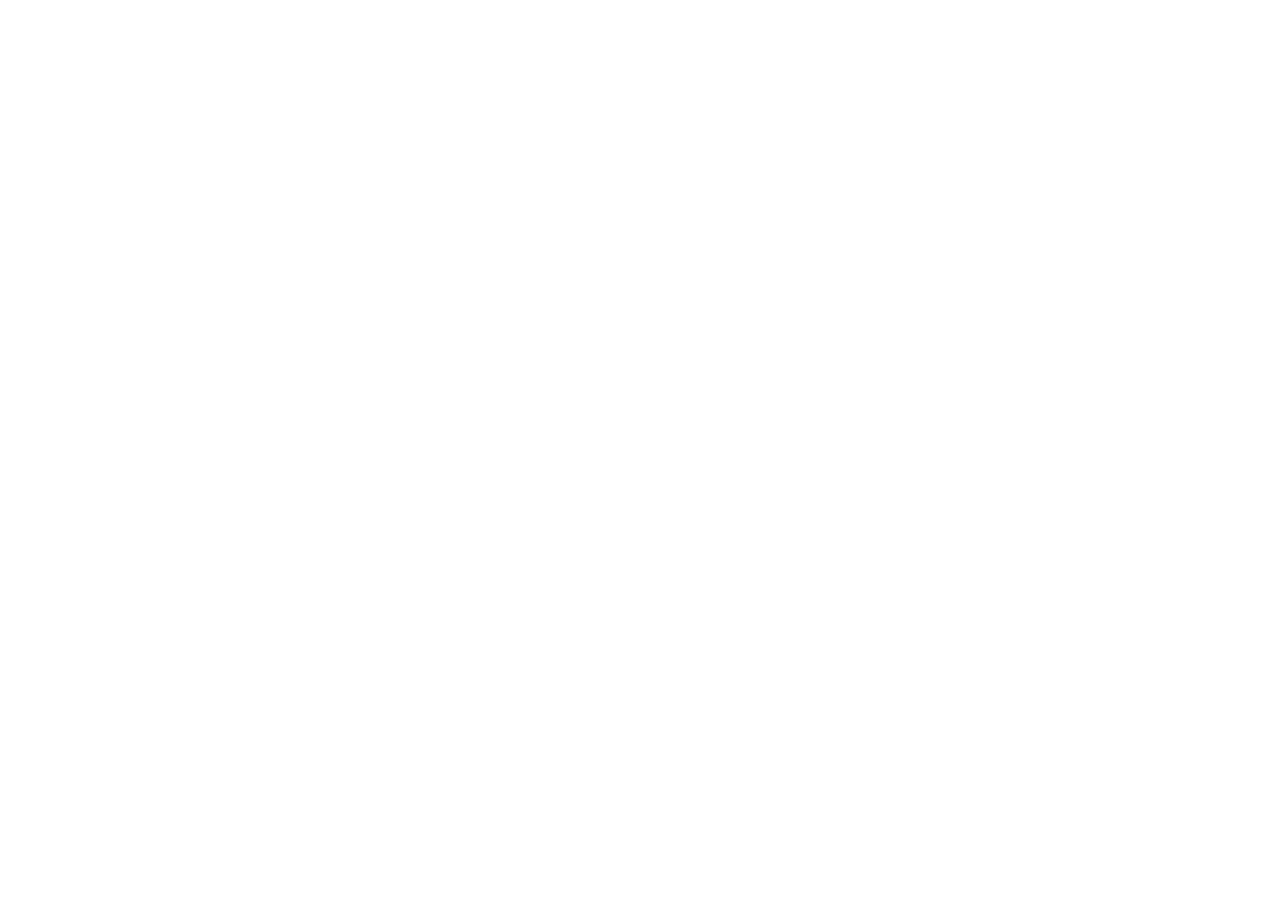
==== index.html @ 4ff2a7d3 "Added some basic style" ====
<!DOCTYPE html>
<html lang="en">
  <head>
    <link href="https://fonts.googleapis.com/css?family=Amatic+SC" rel="stylesheet">
    <link rel='stylesheet' type='text/css' href='style/main.css'/>
  </head>
  <body>
    <div class="container">
      <center>
        <h1>N E V E R W H E R E</h1>
      </center>
      <div class="panel">
        <p>some text for this panel</p>
      </div>
    </div>
  </body>
</html>
---- style/main.css ----
html, body {
  background: url(../img/bg.jpg) no-repeat center center fixed;
  background-size: cover;
  font-family: 'Amatic SC', cursive;
  margin: 0;
  padding: 0;
  color: white;
}

h1, h2, h3, h4, h5, h6, a, p {
  font-weight: normal;
}

h1 {
  font-size: 48pt;
}

hr {
  height: 30px;
  border-style: solid;
  border-color: white;
  border-width: 1px 0 0 0;
  border-radius: 20px;
  opacity: 0.5;
}
hr:before {
  display: block;
  content: "";
  height: 30px;
  margin-top: -31px;
  border-style: solid;
  border-color: white;
  border-width: 0 0 1px 0;
  border-radius: 20px;
  opacity: 0.5;
}

.container {
 width: 980px;
 margin: 0 auto;
}


.panel {
  background-image: url(../img/pattern.jpg);
}
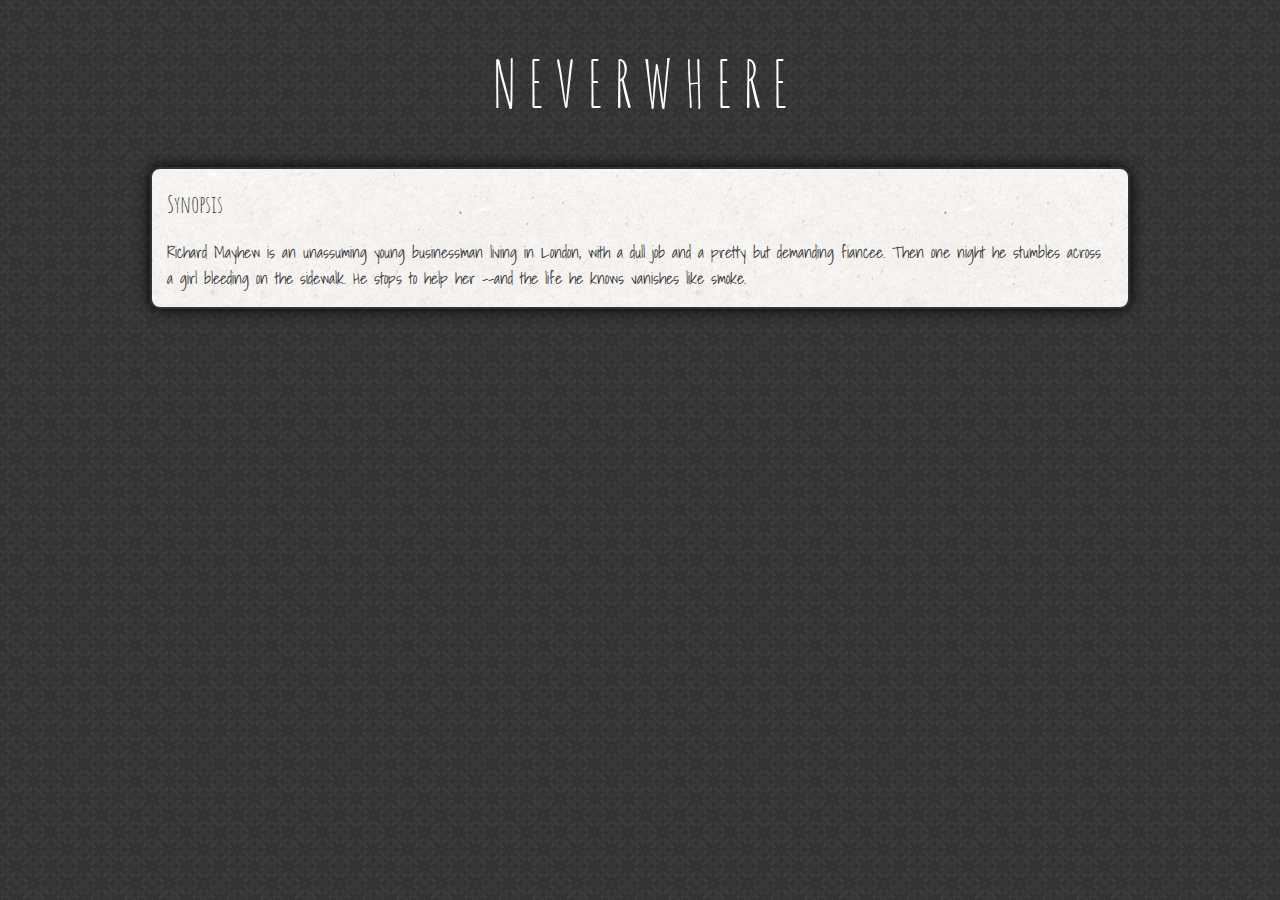
==== commit c1855786: "Added a panel element" ====
--- a/index.html
+++ b/index.html
@@ -2,6 +2,7 @@
 <html lang="en">
   <head>
     <link href="https://fonts.googleapis.com/css?family=Amatic+SC" rel="stylesheet">
+    <link href="https://fonts.googleapis.com/css?family=Shadows+Into+Light" rel="stylesheet">
     <link rel='stylesheet' type='text/css' href='style/main.css'/>
   </head>
   <body>
@@ -10,7 +11,13 @@
         <h1>N E V E R W H E R E</h1>
       </center>
       <div class="panel">
-        <p>some text for this panel</p>
+        <h2>Synopsis</h2>
+        <p>
+          Richard Mayhew is an unassuming young businessman living in London,
+          with a dull job and a pretty but demanding fiancee. Then one night he
+          stumbles across a girl bleeding on the sidewalk. He stops to help her
+          --and the life he knows vanishes like smoke.
+        </p>
       </div>
     </div>
   </body>
--- a/style/main.css
+++ b/style/main.css
@@ -1,6 +1,7 @@
 html, body {
-  background: url(../img/bg.jpg) no-repeat center center fixed;
-  background-size: cover;
+  background: url(../img/pattern.png);
+  /*background: url(../img/bg.jpg) no-repeat center center fixed;*/
+  /*background-size: cover;*/
   font-family: 'Amatic SC', cursive;
   margin: 0;
   padding: 0;
@@ -13,6 +14,10 @@
 
 h1 {
   font-size: 48pt;
+}
+
+p, a {
+  font-family: 'Shadows Into Light', cursive;
 }
 
 hr {
@@ -42,5 +47,11 @@
 
 
 .panel {
-  background-image: url(../img/pattern.jpg);
+  background: url(../img/pattern_02.png);
+  color: #333;
+  border: 2px solid #333;
+  border-radius: 10px;
+  padding-left: 15px;
+  padding-right: 15px;
+  box-shadow: 0px 0px 15px black;
 }
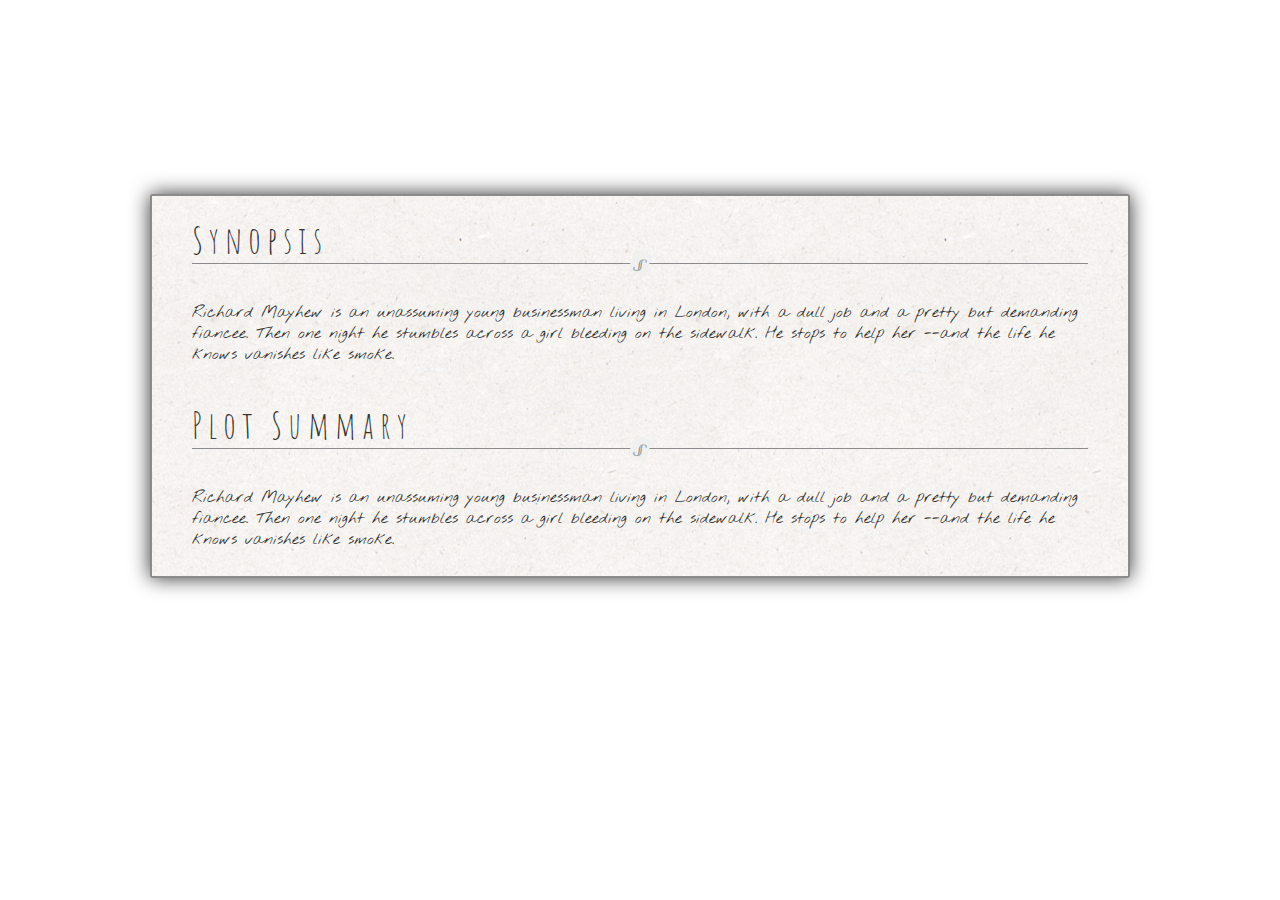
==== commit 8d2edaee: "Finished boilerplate style" ====
--- a/index.html
+++ b/index.html
@@ -2,7 +2,8 @@
 <html lang="en">
   <head>
     <link href="https://fonts.googleapis.com/css?family=Amatic+SC" rel="stylesheet">
-    <link href="https://fonts.googleapis.com/css?family=Shadows+Into+Light" rel="stylesheet">
+    <link href="https://fonts.googleapis.com/css?family=Nothing+You+Could+Do" rel="stylesheet">
+    <link href="https://fonts.googleapis.com/css?family=Tangerine" rel="stylesheet"> 
     <link rel='stylesheet' type='text/css' href='style/main.css'/>
   </head>
   <body>
@@ -11,7 +12,17 @@
         <h1>N E V E R W H E R E</h1>
       </center>
       <div class="panel">
-        <h2>Synopsis</h2>
+        <h2>S y n o p s i s</h2>
+        <div class="seperator"></div>
+        <p>
+          Richard Mayhew is an unassuming young businessman living in London,
+          with a dull job and a pretty but demanding fiancee. Then one night he
+          stumbles across a girl bleeding on the sidewalk. He stops to help her
+          --and the life he knows vanishes like smoke.
+        </p>
+        <br>
+        <h2>P l o t &nbsp; S u m m a r y</h2>
+        <div class="seperator"></div>
         <p>
           Richard Mayhew is an unassuming young businessman living in London,
           with a dull job and a pretty but demanding fiancee. Then one night he
--- a/style/main.css
+++ b/style/main.css
@@ -1,11 +1,14 @@
+@charset "UTF-8";
+
 html, body {
-  background: url(../img/pattern.png);
-  /*background: url(../img/bg.jpg) no-repeat center center fixed;*/
-  /*background-size: cover;*/
+  /*background: url(../img/pattern.png);*/
+  background: url(../img/bg.jpg) no-repeat center center fixed;
+  background-size: cover;
   font-family: 'Amatic SC', cursive;
   margin: 0;
   padding: 0;
   color: white;
+  float: center;
 }
 
 h1, h2, h3, h4, h5, h6, a, p {
@@ -13,45 +16,55 @@
 }
 
 h1 {
-  font-size: 48pt;
+  font-size: 56pt;
 }
 
 p, a {
-  font-family: 'Shadows Into Light', cursive;
+  font-family: 'Nothing You Could Do', cursive;
 }
 
-hr {
-  height: 30px;
-  border-style: solid;
-  border-color: white;
-  border-width: 1px 0 0 0;
-  border-radius: 20px;
-  opacity: 0.5;
+.seperator {
+  border-top: 1px solid #8c8b8b;
+  text-align: center;
+  font-family: 'Tangerine', cursive;
+  font-weight: bold;
 }
-hr:before {
-  display: block;
-  content: "";
-  height: 30px;
-  margin-top: -31px;
-  border-style: solid;
-  border-color: white;
-  border-width: 0 0 1px 0;
-  border-radius: 20px;
-  opacity: 0.5;
+
+.seperator:after {
+  content: '§';
+  display: inline-block;
+  position: relative;
+  top: -12px;
+  background: #f0f0f0;
+  color: #8c8b8b;
+  font-size: 18px;
+  
+  -webkit-transform: rotate(20deg);
+  -moz-transform: rotate(20deg);
+  transform: rotate(20deg);
+  padding-left: 5px;
+  padding-right: 5px;
 }
 
 .container {
- width: 980px;
- margin: 0 auto;
+  width: 980px;
+  margin: 0 auto;
 }
-
 
 .panel {
   background: url(../img/pattern_02.png);
   color: #333;
-  border: 2px solid #333;
-  border-radius: 10px;
-  padding-left: 15px;
-  padding-right: 15px;
-  box-shadow: 0px 0px 15px black;
+  border: 2px solid #8c8b8b;
+  border-radius: 2px;
+  padding-left: 40px;
+  padding-right: 40px;
+  box-shadow: 0px 0px 20px #333;
+  padding-top: 20px;
+  padding-bottom: 10px;
 }
+
+.panel h2 {
+  font-size: 28pt;
+  margin: 0;
+  padding: 0;
+}
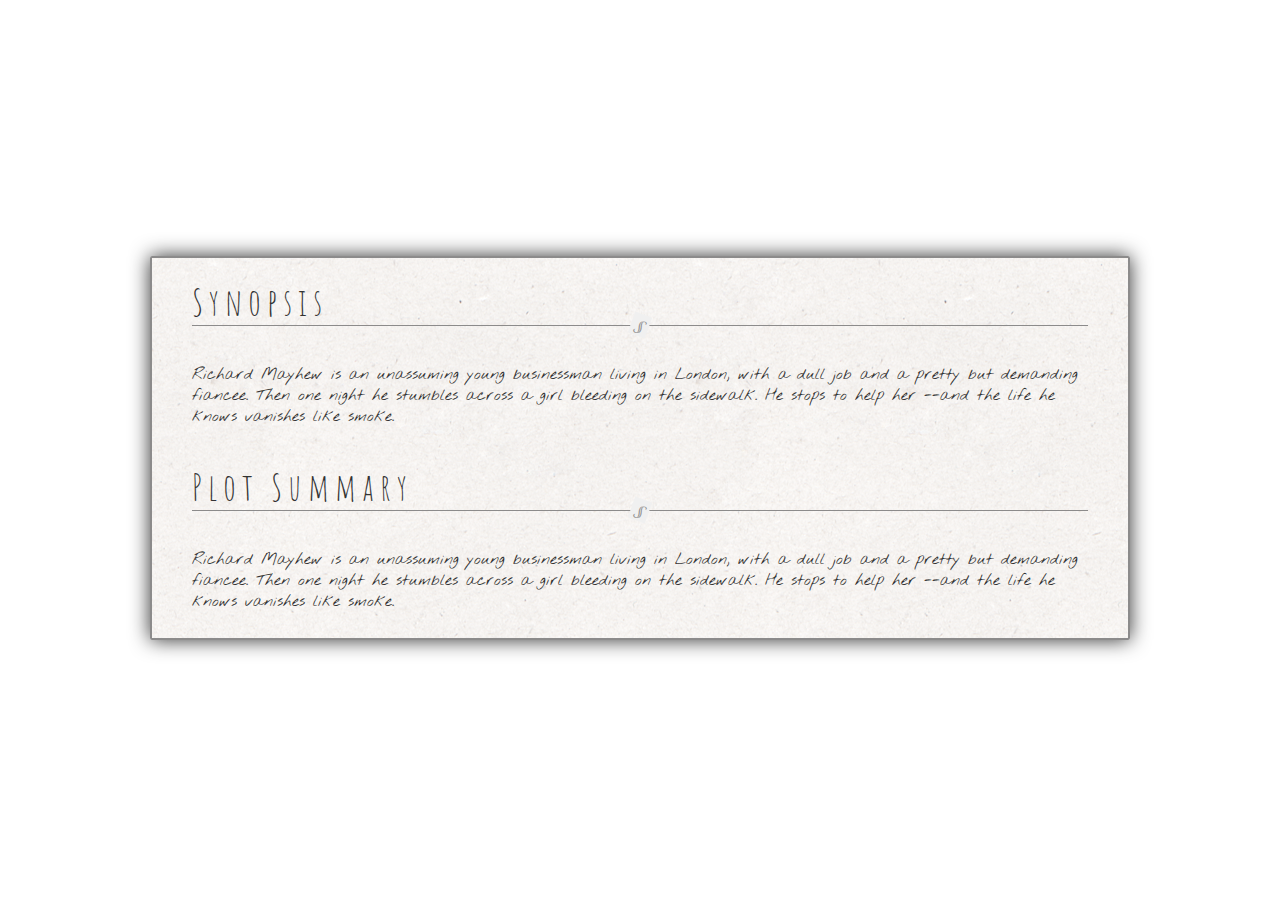
==== commit 070cf0b2: "Added characters and author pages" ====
--- a/index.html
+++ b/index.html
@@ -5,12 +5,19 @@
     <link href="https://fonts.googleapis.com/css?family=Nothing+You+Could+Do" rel="stylesheet">
     <link href="https://fonts.googleapis.com/css?family=Tangerine" rel="stylesheet"> 
     <link rel='stylesheet' type='text/css' href='style/main.css'/>
+
+    <title>Neverwhere | Synopsis</title>
   </head>
   <body>
     <div class="container">
-      <center>
-        <h1>N E V E R W H E R E</h1>
-      </center>
+      <div class="header">
+        <center>
+          <h1>N e v e r w h e r e</h1>
+          <a href="index.html" style="font-weight: bold;">Synopsis</a>
+          <a href="characters.html" style="margin-left: 10px; margin-right: 10px;">Characters</a>
+          <a href="author.html">Author</a>
+        </center>
+      </div>
       <div class="panel">
         <h2>S y n o p s i s</h2>
         <div class="seperator"></div>
--- a/style/main.css
+++ b/style/main.css
@@ -9,6 +9,8 @@
   padding: 0;
   color: white;
   float: center;
+  margin-top: 30px;
+  margin-bottom: 50px;
 }
 
 h1, h2, h3, h4, h5, h6, a, p {
@@ -17,10 +19,31 @@
 
 h1 {
   font-size: 56pt;
+  padding: 0;
+  margin: 0;
 }
 
 p, a {
   font-family: 'Nothing You Could Do', cursive;
+}
+
+.header {
+  margin-bottom: 70px;
+}
+
+.header a {
+  text-decoration: none;
+  color: white;
+  border-bottom: 1px;
+  border-bottom-style: solid;
+  border-bottom-color: white;
+  padding: 5px;
+  display: inline-block;
+  width: 100px;
+}
+
+.header a:hover {
+  opacity: 0.8;
 }
 
 .seperator {
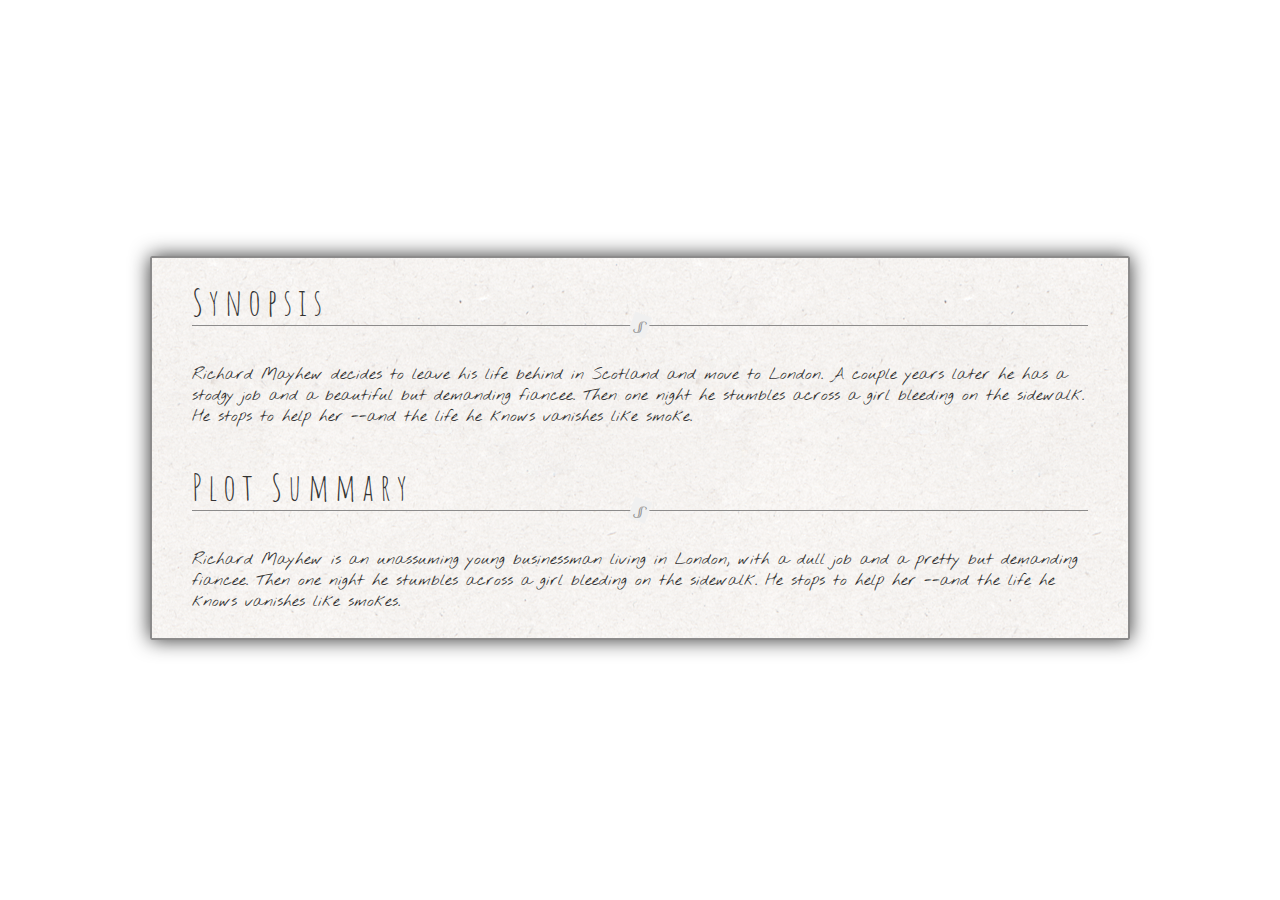
==== commit 61e4ead3: "added some text" ====
--- a/index.html
+++ b/index.html
@@ -3,8 +3,10 @@
   <head>
     <link href="https://fonts.googleapis.com/css?family=Amatic+SC" rel="stylesheet">
     <link href="https://fonts.googleapis.com/css?family=Nothing+You+Could+Do" rel="stylesheet">
-    <link href="https://fonts.googleapis.com/css?family=Tangerine" rel="stylesheet"> 
+    <link href="https://fonts.googleapis.com/css?family=Tangerine" rel="stylesheet">
     <link rel='stylesheet' type='text/css' href='style/main.css'/>
+
+    <link rel="icon" type="image/png" sizes="16x16" href="img/favicon-16x16.png">
 
     <title>Neverwhere | Synopsis</title>
   </head>
@@ -21,22 +23,17 @@
       <div class="panel">
         <h2>S y n o p s i s</h2>
         <div class="seperator"></div>
-        <p>
-          Richard Mayhew is an unassuming young businessman living in London,
-          with a dull job and a pretty but demanding fiancee. Then one night he
-          stumbles across a girl bleeding on the sidewalk. He stops to help her
-          --and the life he knows vanishes like smoke.
-        </p>
+        <p id="synopsis"></p>
         <br>
         <h2>P l o t &nbsp; S u m m a r y</h2>
         <div class="seperator"></div>
-        <p>
-          Richard Mayhew is an unassuming young businessman living in London,
-          with a dull job and a pretty but demanding fiancee. Then one night he
-          stumbles across a girl bleeding on the sidewalk. He stops to help her
-          --and the life he knows vanishes like smoke.
-        </p>
+        <p id="plotSummary"></p>
       </div>
     </div>
+    <script src="js/information.js"></script>
+    <script>
+      document.getElementById('synopsis').innerHTML = synopsis;
+      document.getElementById('plotSummary').innerHTML = plotSummary;
+    </script>
   </body>
 </html>
--- a/style/main.css
+++ b/style/main.css
@@ -1,7 +1,6 @@
 @charset "UTF-8";
 
 html, body {
-  /*background: url(../img/pattern.png);*/
   background: url(../img/bg.jpg) no-repeat center center fixed;
   background-size: cover;
   font-family: 'Amatic SC', cursive;
@@ -61,7 +60,7 @@
   background: #f0f0f0;
   color: #8c8b8b;
   font-size: 18px;
-  
+
   -webkit-transform: rotate(20deg);
   -moz-transform: rotate(20deg);
   transform: rotate(20deg);
@@ -91,3 +90,10 @@
   margin: 0;
   padding: 0;
 }
+
+#neil {
+  float: left;
+  padding-top: 20px;
+  padding-bottom: 20px;
+  padding-right: 20px;
+}
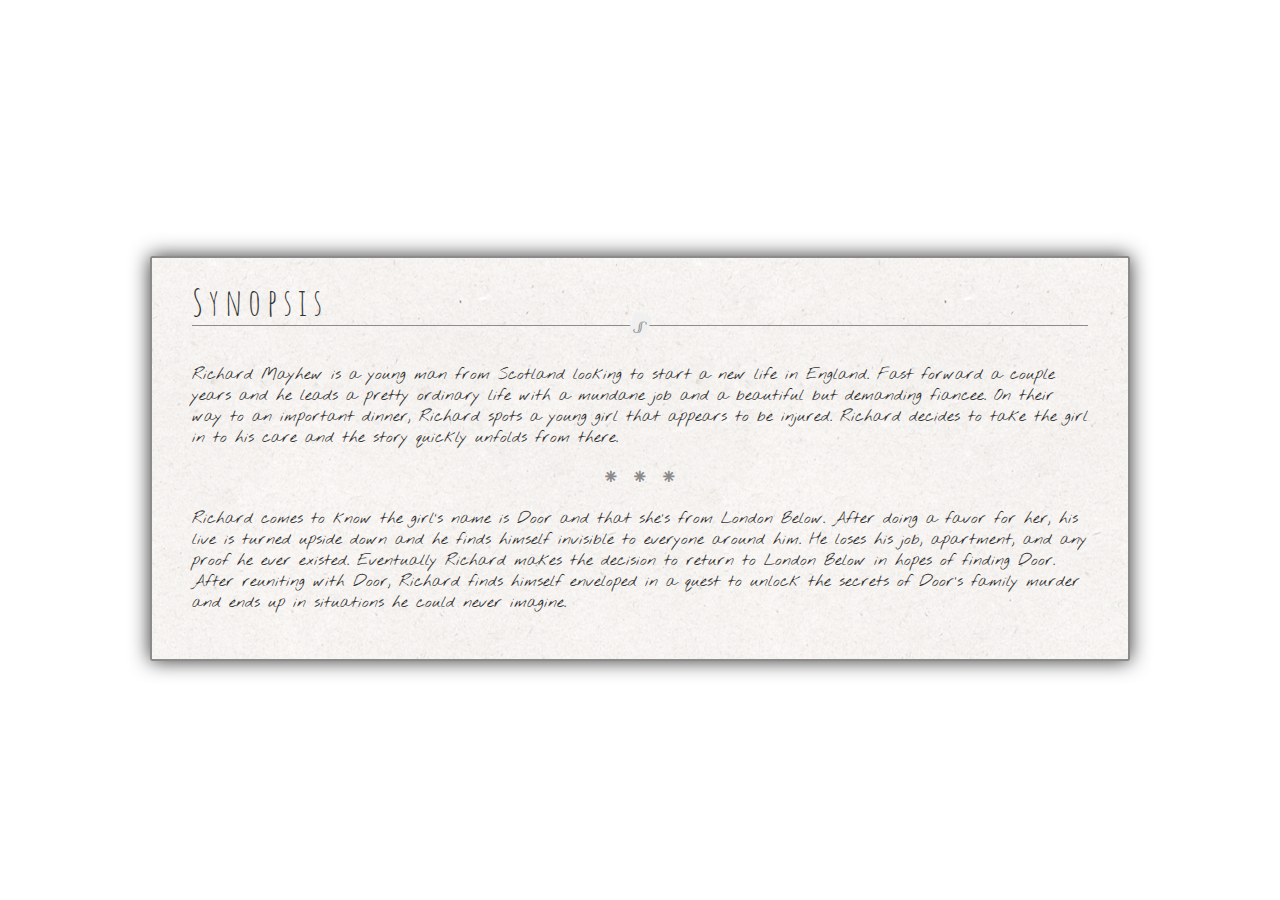
==== commit 1a597d52: "Final commit" ====
--- a/index.html
+++ b/index.html
@@ -1,6 +1,8 @@
 <!DOCTYPE html>
 <html lang="en">
   <head>
+    <meta charset="UTF-8">
+
     <link href="https://fonts.googleapis.com/css?family=Amatic+SC" rel="stylesheet">
     <link href="https://fonts.googleapis.com/css?family=Nothing+You+Could+Do" rel="stylesheet">
     <link href="https://fonts.googleapis.com/css?family=Tangerine" rel="stylesheet">
@@ -25,15 +27,16 @@
         <div class="seperator"></div>
         <p id="synopsis"></p>
         <br>
-        <h2>P l o t &nbsp; S u m m a r y</h2>
-        <div class="seperator"></div>
-        <p id="plotSummary"></p>
       </div>
     </div>
+    <br>
+    <center class="footer">
+      <a href="workscited.html">Works Cited</a>
+       | Copyright &copy; 2017 Jake Rieger
+    </center>
     <script src="js/information.js"></script>
     <script>
       document.getElementById('synopsis').innerHTML = synopsis;
-      document.getElementById('plotSummary').innerHTML = plotSummary;
     </script>
   </body>
 </html>
--- a/style/main.css
+++ b/style/main.css
@@ -94,6 +94,22 @@
 #neil {
   float: left;
   padding-top: 20px;
-  padding-bottom: 20px;
+  padding-bottom: 10px;
   padding-right: 20px;
 }
+
+.footer {
+  font-family: 'Nothing You Could Do', cursive;
+}
+
+.footer a {
+  color: white;
+}
+
+.footer a:visited {
+  color: white;
+}
+
+.footer a:hover {
+  opacity: 0.6;
+}
